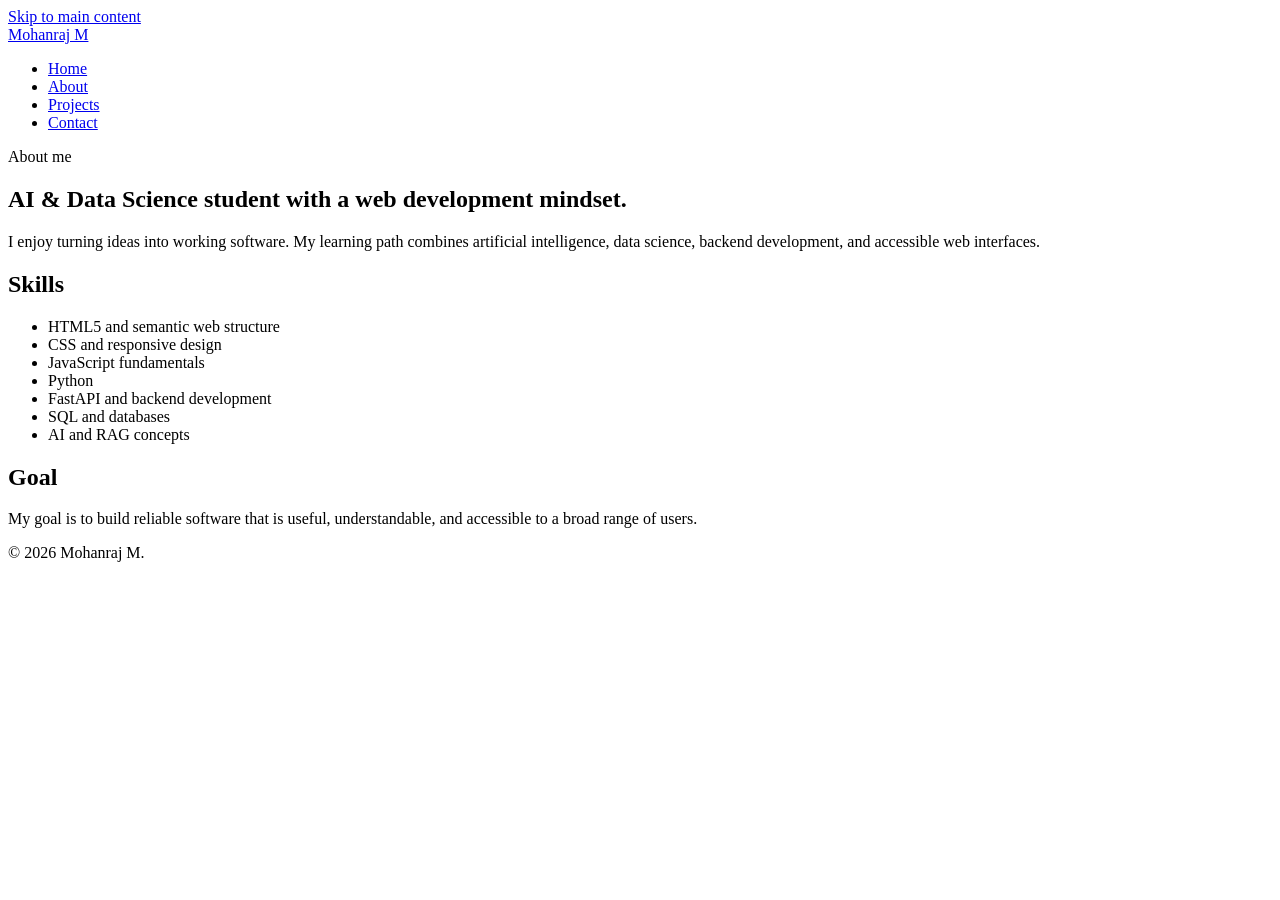
==== about.html @ 6755b97a "Add files via upload" ====
<!doctype html>
<html lang="en">
<head>
  <meta charset="utf-8">
  <meta name="viewport" content="width=device-width, initial-scale=1">
  <meta name="description" content="Learn about Mohanraj M, an AI & Data Science student interested in software and web development.">
  <meta name="author" content="Mohanraj M">
  <meta name="robots" content="index, follow">
  <title>About | Mohanraj M</title>
  <link rel="stylesheet" href="css/styles.css">
</head>
<body>
  <a class="skip-link" href="#main-content">Skip to main content</a>
  <header class="site-header">
    <nav class="container nav" aria-label="Primary navigation">
      <a class="brand" href="index.html">Mohanraj M</a>
      <ul class="nav-list">
        <li><a href="index.html">Home</a></li>
        <li><a href="about.html" aria-current="page">About</a></li>
        <li><a href="projects.html">Projects</a></li>
        <li><a href="contact.html">Contact</a></li>
      </ul>
    </nav>
  </header>

  <main id="main-content" class="container section">
    <article>
      <header>
        <p class="eyebrow">About me</p>
        <h1>AI &amp; Data Science student with a web development mindset.</h1>
      </header>
      <p>I enjoy turning ideas into working software. My learning path combines artificial intelligence, data science, backend development, and accessible web interfaces.</p>
      <h2>Skills</h2>
      <ul class="skill-list">
        <li>HTML5 and semantic web structure</li>
        <li>CSS and responsive design</li>
        <li>JavaScript fundamentals</li>
        <li>Python</li>
        <li>FastAPI and backend development</li>
        <li>SQL and databases</li>
        <li>AI and RAG concepts</li>
      </ul>
      <h2>Goal</h2>
      <p>My goal is to build reliable software that is useful, understandable, and accessible to a broad range of users.</p>
    </article>
  </main>

  <footer class="site-footer"><div class="container"><p>&copy; <span id="year">2026</span> Mohanraj M.</p></div></footer>
  <script src="js/main.js" defer></script>
</body>
</html>
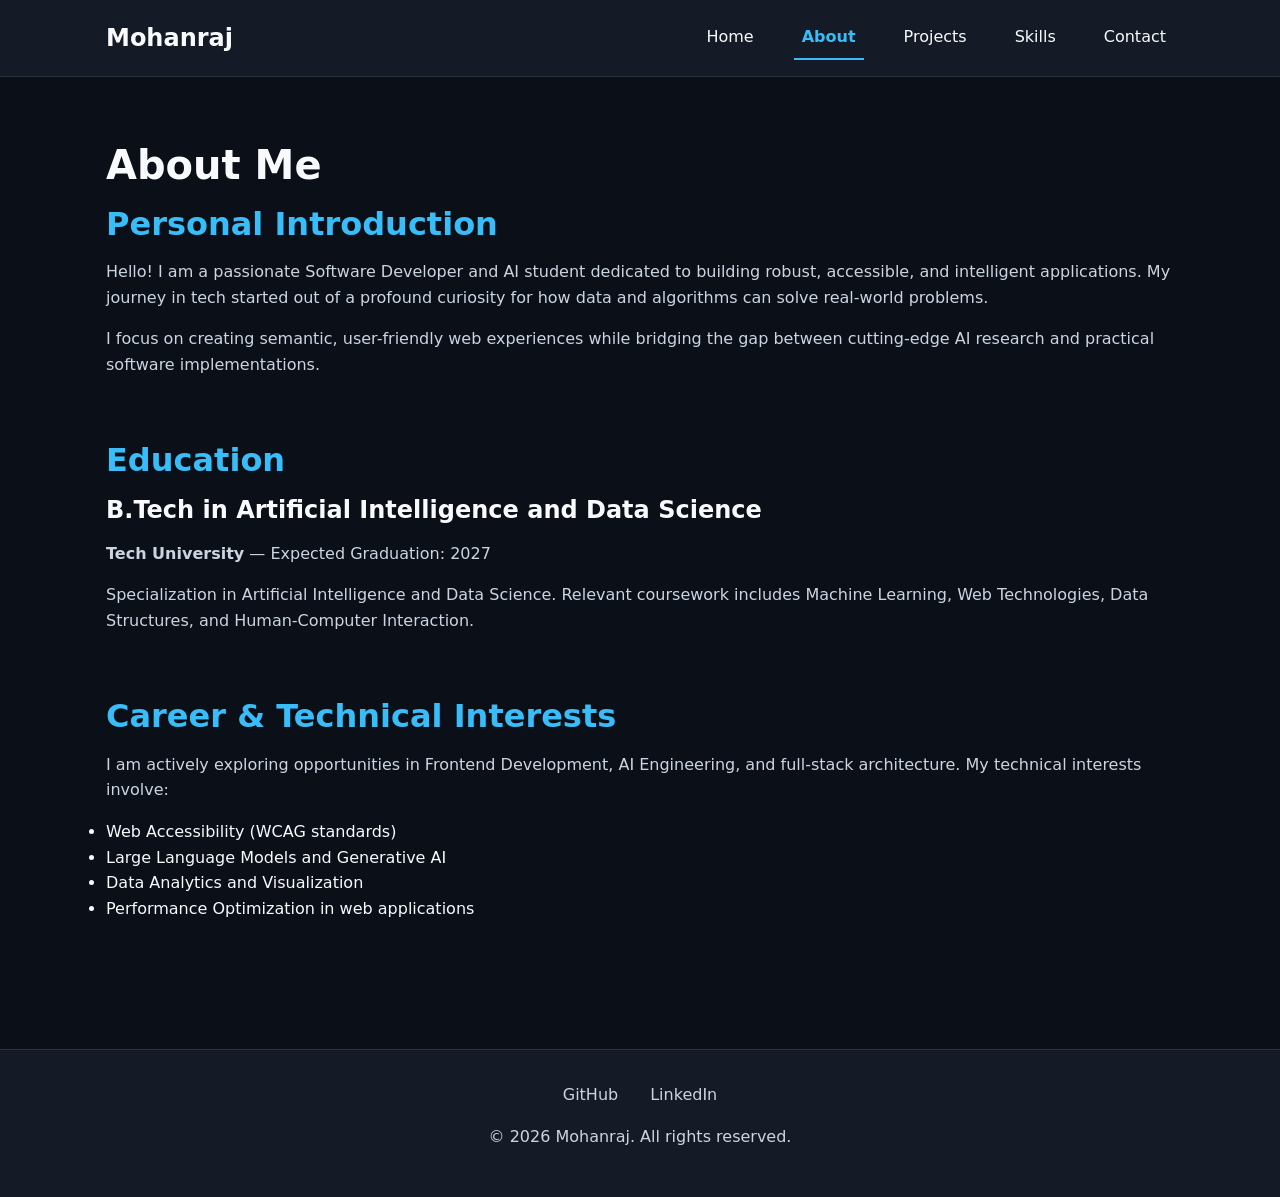
==== commit 24ae4720: "Initial portfolio website" ====
--- a/about.html
+++ b/about.html
@@ -1,51 +1,75 @@
-<!doctype html>
+<!DOCTYPE html>
 <html lang="en">
 <head>
-  <meta charset="utf-8">
-  <meta name="viewport" content="width=device-width, initial-scale=1">
-  <meta name="description" content="Learn about Mohanraj M, an AI & Data Science student interested in software and web development.">
-  <meta name="author" content="Mohanraj M">
-  <meta name="robots" content="index, follow">
-  <title>About | Mohanraj M</title>
-  <link rel="stylesheet" href="css/styles.css">
+    <meta charset="UTF-8">
+    <meta name="viewport" content="width=device-width, initial-scale=1.0">
+    <meta name="description" content="Learn more about Mohanraj, a software developer and AI enthusiast, including education and career interests.">
+    <meta name="robots" content="index, follow">
+    <title>About Me | Mohanraj</title>
+    <link rel="stylesheet" href="styles.css">
+    <script src="main.js" defer></script>
 </head>
 <body>
-  <a class="skip-link" href="#main-content">Skip to main content</a>
-  <header class="site-header">
-    <nav class="container nav" aria-label="Primary navigation">
-      <a class="brand" href="index.html">Mohanraj M</a>
-      <ul class="nav-list">
-        <li><a href="index.html">Home</a></li>
-        <li><a href="about.html" aria-current="page">About</a></li>
-        <li><a href="projects.html">Projects</a></li>
-        <li><a href="contact.html">Contact</a></li>
-      </ul>
-    </nav>
-  </header>
+    <a href="#main-content" class="skip-link">Skip to main content</a>
 
-  <main id="main-content" class="container section">
-    <article>
-      <header>
-        <p class="eyebrow">About me</p>
-        <h1>AI &amp; Data Science student with a web development mindset.</h1>
-      </header>
-      <p>I enjoy turning ideas into working software. My learning path combines artificial intelligence, data science, backend development, and accessible web interfaces.</p>
-      <h2>Skills</h2>
-      <ul class="skill-list">
-        <li>HTML5 and semantic web structure</li>
-        <li>CSS and responsive design</li>
-        <li>JavaScript fundamentals</li>
-        <li>Python</li>
-        <li>FastAPI and backend development</li>
-        <li>SQL and databases</li>
-        <li>AI and RAG concepts</li>
-      </ul>
-      <h2>Goal</h2>
-      <p>My goal is to build reliable software that is useful, understandable, and accessible to a broad range of users.</p>
-    </article>
-  </main>
+    <header class="site-header">
+        <div class="container nav-container">
+            <a href="index.html" class="logo" aria-label="Mohanraj Portfolio Home">Mohanraj</a>
+            <button class="mobile-menu-btn" aria-expanded="false" aria-controls="primary-navigation" aria-label="Toggle navigation menu">
+                <svg viewBox="0 0 24 24" aria-hidden="true">
+                    <path d="M3 18h18v-2H3v2zm0-5h18v-2H3v2zm0-7v2h18V6H3z"/>
+                </svg>
+            </button>
+            <nav id="primary-navigation" aria-label="Primary navigation">
+                <ul class="nav-menu">
+                    <li><a href="index.html">Home</a></li>
+                    <li><a href="about.html" aria-current="page">About</a></li>
+                    <li><a href="projects.html">Projects</a></li>
+                    <li><a href="skills.html">Skills</a></li>
+                    <li><a href="contact.html">Contact</a></li>
+                </ul>
+            </nav>
+        </div>
+    </header>
 
-  <footer class="site-footer"><div class="container"><p>&copy; <span id="year">2026</span> Mohanraj M.</p></div></footer>
-  <script src="js/main.js" defer></script>
+    <main id="main-content">
+        <div class="container">
+            <h1>About Me</h1>
+            
+            <section aria-labelledby="intro-heading">
+                <h2 id="intro-heading">Personal Introduction</h2>
+                <p>Hello! I am a passionate Software Developer and AI student dedicated to building robust, accessible, and intelligent applications. My journey in tech started out of a profound curiosity for how data and algorithms can solve real-world problems.</p>
+                <p>I focus on creating semantic, user-friendly web experiences while bridging the gap between cutting-edge AI research and practical software implementations.</p>
+            </section>
+
+            <section aria-labelledby="education-heading">
+                <h2 id="education-heading">Education</h2>
+                <h3>B.Tech in Artificial Intelligence and Data Science</h3>
+                <p><strong>Tech University</strong> — Expected Graduation: 2027</p>
+                <p>Specialization in Artificial Intelligence and Data Science. Relevant coursework includes Machine Learning, Web Technologies, Data Structures, and Human-Computer Interaction.</p>
+            </section>
+
+            <section aria-labelledby="career-heading">
+                <h2 id="career-heading">Career & Technical Interests</h2>
+                <p>I am actively exploring opportunities in Frontend Development, AI Engineering, and full-stack architecture. My technical interests involve:</p>
+                <ul>
+                    <li>Web Accessibility (WCAG standards)</li>
+                    <li>Large Language Models and Generative AI</li>
+                    <li>Data Analytics and Visualization</li>
+                    <li>Performance Optimization in web applications</li>
+                </ul>
+            </section>
+        </div>
+    </main>
+
+    <footer class="site-footer">
+        <div class="container">
+            <ul class="social-links" aria-label="Social media profiles">
+                <li><a href="#github-placeholder" title="Placeholder Link" target="_blank" rel="noopener noreferrer">GitHub</a></li>
+                <li><a href="#linkedin-placeholder" title="Placeholder Link" target="_blank" rel="noopener noreferrer">LinkedIn</a></li>
+            </ul>
+            <p>&copy; 2026 Mohanraj. All rights reserved.</p>
+        </div>
+    </footer>
 </body>
 </html>
--- a/styles.css
+++ b/styles.css
@@ -0,0 +1,438 @@
+/* 
+  Portfolio Style - High Contrast Dark Theme 
+  WCAG AAA Compliance Target
+*/
+
+:root {
+  /* Colors */
+  --bg-main: #0a0f18; /* Very dark blue/black */
+  --bg-surface: #141b26; /* Slightly lighter for cards */
+  --bg-surface-hover: #1e293b;
+  
+  --text-main: #f8fafc;
+  --text-muted: #cbd5e1;
+  --text-dark: #0f172a;
+  
+  /* Primary accent - Sky Blue, contrast ratio > 7:1 against dark bg */
+  --accent-primary: #38bdf8; 
+  --accent-hover: #7dd3fc;
+  
+  --error: #f87171;
+  --success: #4ade80;
+
+  /* Typography */
+  --font-family: 'Inter', system-ui, -apple-system, sans-serif;
+  --base-size: 16px;
+  
+  /* Spacing */
+  --space-sm: 0.5rem;
+  --space-md: 1rem;
+  --space-lg: 2rem;
+  --space-xl: 4rem;
+  
+  /* Layout */
+  --container-width: 1100px;
+  --radius-sm: 4px;
+  --radius-md: 8px;
+  --radius-lg: 16px;
+}
+
+/* Base Reset */
+*, *::before, *::after {
+  box-sizing: border-box;
+  margin: 0;
+  padding: 0;
+}
+
+html {
+  font-family: var(--font-family);
+  font-size: var(--base-size);
+  line-height: 1.6;
+  scroll-behavior: smooth;
+}
+
+body {
+  background-color: var(--bg-main);
+  color: var(--text-main);
+  display: flex;
+  flex-direction: column;
+  min-height: 100vh;
+}
+
+/* Accessibility & Focus States */
+:focus-visible {
+  outline: 3px solid var(--accent-primary);
+  outline-offset: 4px;
+  border-radius: 2px;
+}
+
+.skip-link {
+  position: absolute;
+  top: -100%;
+  left: 50%;
+  transform: translateX(-50%);
+  background-color: var(--accent-primary);
+  color: var(--text-dark);
+  padding: 0.75rem 1.5rem;
+  font-weight: bold;
+  text-decoration: none;
+  z-index: 1000;
+  border-radius: 0 0 var(--radius-md) var(--radius-md);
+  transition: top 0.2s ease-in-out;
+}
+
+.skip-link:focus {
+  top: 0;
+}
+
+@media (prefers-reduced-motion: reduce) {
+  *, *::before, *::after {
+    animation-duration: 0.01ms !important;
+    animation-iteration-count: 1 !important;
+    transition-duration: 0.01ms !important;
+    scroll-behavior: auto !important;
+  }
+}
+
+/* Typography */
+h1, h2, h3, h4 {
+  line-height: 1.2;
+  margin-bottom: var(--space-md);
+  font-weight: 700;
+}
+
+h1 { font-size: 2.5rem; }
+h2 { font-size: 2rem; color: var(--accent-primary); }
+h3 { font-size: 1.5rem; }
+
+p { margin-bottom: var(--space-md); color: var(--text-muted); }
+
+a {
+  color: var(--accent-primary);
+  text-decoration: underline;
+  text-underline-offset: 4px;
+}
+a:hover {
+  color: var(--accent-hover);
+  text-decoration: none;
+}
+
+/* Layout Utilities */
+.container {
+  width: 100%;
+  max-width: var(--container-width);
+  margin: 0 auto;
+  padding: 0 var(--space-md);
+}
+
+main {
+  flex: 1;
+  padding: var(--space-xl) 0;
+}
+
+/* Header & Navigation */
+.site-header {
+  background-color: var(--bg-surface);
+  border-bottom: 1px solid rgba(255, 255, 255, 0.1);
+  padding: var(--space-md) 0;
+  position: sticky;
+  top: 0;
+  z-index: 100;
+}
+
+.nav-container {
+  display: flex;
+  justify-content: space-between;
+  align-items: center;
+}
+
+.logo {
+  font-size: 1.5rem;
+  font-weight: 800;
+  color: var(--text-main);
+  text-decoration: none;
+}
+
+.nav-menu {
+  display: flex;
+  list-style: none;
+  gap: var(--space-lg);
+}
+
+.nav-menu a {
+  color: var(--text-main);
+  text-decoration: none;
+  font-weight: 500;
+  padding: 0.5rem; /* Better tap target */
+  display: block;
+}
+
+.nav-menu a:hover {
+  color: var(--accent-hover);
+}
+
+.nav-menu a[aria-current="page"] {
+  color: var(--accent-primary);
+  font-weight: 700;
+  border-bottom: 2px solid var(--accent-primary);
+}
+
+.mobile-menu-btn {
+  display: none;
+  background: none;
+  border: none;
+  color: var(--text-main);
+  cursor: pointer;
+  padding: 0.5rem;
+}
+
+.mobile-menu-btn svg {
+  width: 32px;
+  height: 32px;
+  fill: currentColor;
+}
+
+/* Buttons */
+.btn {
+  display: inline-block;
+  background-color: var(--accent-primary);
+  color: var(--text-dark);
+  padding: 0.75rem 1.5rem;
+  text-decoration: none;
+  font-weight: 600;
+  border-radius: var(--radius-md);
+  border: 2px solid var(--accent-primary);
+  cursor: pointer;
+  transition: all 0.2s ease;
+  min-height: 44px; /* Accessible tap target */
+}
+
+.btn:hover {
+  background-color: var(--accent-hover);
+  border-color: var(--accent-hover);
+}
+
+.btn-secondary {
+  background-color: transparent;
+  color: var(--accent-primary);
+}
+
+.btn-secondary:hover {
+  background-color: var(--accent-primary);
+  color: var(--text-dark);
+}
+
+/* Sections */
+section { margin-bottom: var(--space-xl); }
+
+/* Hero Section */
+.hero {
+  display: flex;
+  align-items: center;
+  gap: var(--space-xl);
+  min-height: 60vh;
+}
+
+.hero-content {
+  flex: 1;
+}
+
+.hero-image {
+  flex: 1;
+  text-align: right;
+}
+
+.hero-image img {
+  max-width: 100%;
+  height: auto;
+  border-radius: var(--radius-lg);
+  box-shadow: 0 20px 25px -5px rgba(0, 0, 0, 0.5);
+  border: 2px solid var(--bg-surface-hover);
+}
+
+/* Cards (Projects, Skills) */
+.grid {
+  display: grid;
+  grid-template-columns: repeat(auto-fit, minmax(300px, 1fr));
+  gap: var(--space-lg);
+}
+
+.card {
+  background-color: var(--bg-surface);
+  border-radius: var(--radius-md);
+  padding: var(--space-lg);
+  border: 1px solid rgba(255, 255, 255, 0.05);
+  transition: transform 0.2s, box-shadow 0.2s;
+}
+
+.card:hover {
+  transform: translateY(-5px);
+  background-color: var(--bg-surface-hover);
+  box-shadow: 0 10px 15px -3px rgba(0, 0, 0, 0.5);
+}
+
+.project-img {
+  width: 100%;
+  height: 200px;
+  object-fit: cover;
+  border-radius: var(--radius-sm);
+  margin-bottom: var(--space-md);
+}
+
+.tags {
+  display: flex;
+  flex-wrap: wrap;
+  gap: var(--space-sm);
+  margin: var(--space-md) 0;
+  list-style: none;
+}
+
+.tag {
+  background-color: rgba(56, 189, 248, 0.1);
+  color: var(--accent-primary);
+  padding: 0.25rem 0.75rem;
+  border-radius: 99px;
+  font-size: 0.875rem;
+  font-weight: 500;
+}
+
+/* Forms */
+form {
+  background-color: var(--bg-surface);
+  padding: var(--space-lg);
+  border-radius: var(--radius-lg);
+  max-width: 600px;
+}
+
+fieldset {
+  border: none;
+  padding: 0;
+}
+
+legend {
+  font-size: 1.5rem;
+  font-weight: bold;
+  color: var(--text-main);
+  margin-bottom: var(--space-md);
+}
+
+.form-group {
+  margin-bottom: var(--space-md);
+}
+
+label {
+  display: block;
+  font-weight: 600;
+  margin-bottom: 0.5rem;
+  color: var(--text-main);
+}
+
+input, textarea {
+  width: 100%;
+  padding: 0.75rem;
+  background-color: var(--bg-main);
+  border: 1px solid var(--text-muted);
+  border-radius: var(--radius-sm);
+  color: var(--text-main);
+  font-family: inherit;
+  font-size: 1rem;
+}
+
+input:focus, textarea:focus {
+  outline: none;
+  border-color: var(--accent-primary);
+  box-shadow: 0 0 0 3px rgba(56, 189, 248, 0.3);
+}
+
+/* Footer */
+.site-footer {
+  background-color: var(--bg-surface);
+  padding: var(--space-lg) 0;
+  text-align: center;
+  border-top: 1px solid rgba(255, 255, 255, 0.1);
+  margin-top: auto;
+}
+
+.social-links {
+  display: flex;
+  justify-content: center;
+  gap: var(--space-md);
+  list-style: none;
+  margin-bottom: var(--space-md);
+}
+
+.social-links a {
+  color: var(--text-muted);
+  font-weight: 500;
+  text-decoration: none;
+  padding: 0.5rem;
+}
+
+.social-links a:hover {
+  color: var(--accent-primary);
+}
+
+.sr-only {
+  position: absolute;
+  width: 1px;
+  height: 1px;
+  padding: 0;
+  margin: -1px;
+  overflow: hidden;
+  clip: rect(0, 0, 0, 0);
+  white-space: nowrap;
+  border: 0;
+}
+
+/* Status messages */
+.alert {
+  padding: 1rem;
+  border-radius: var(--radius-md);
+  margin-bottom: var(--space-md);
+  font-weight: 600;
+  display: none;
+}
+.alert.success { display: block; background-color: rgba(74, 222, 128, 0.2); color: var(--success); border: 1px solid var(--success); }
+.alert.error { display: block; background-color: rgba(248, 113, 113, 0.2); color: var(--error); border: 1px solid var(--error); }
+
+/* Responsive Media Queries */
+@media (max-width: 768px) {
+  h1 { font-size: 2rem; }
+  h2 { font-size: 1.75rem; }
+  
+  .hero {
+    flex-direction: column-reverse;
+    text-align: center;
+    gap: var(--space-lg);
+  }
+  
+  .hero-image {
+    text-align: center;
+  }
+  
+  .hero-actions {
+    display: flex;
+    flex-direction: column;
+    gap: var(--space-sm);
+  }
+  
+  .mobile-menu-btn {
+    display: block;
+  }
+  
+  .nav-menu {
+    display: none;
+    flex-direction: column;
+    width: 100%;
+    position: absolute;
+    top: 100%;
+    left: 0;
+    background-color: var(--bg-surface);
+    padding: var(--space-md);
+    border-bottom: 1px solid rgba(255, 255, 255, 0.1);
+  }
+  
+  .nav-menu.active {
+    display: flex;
+  }
+}
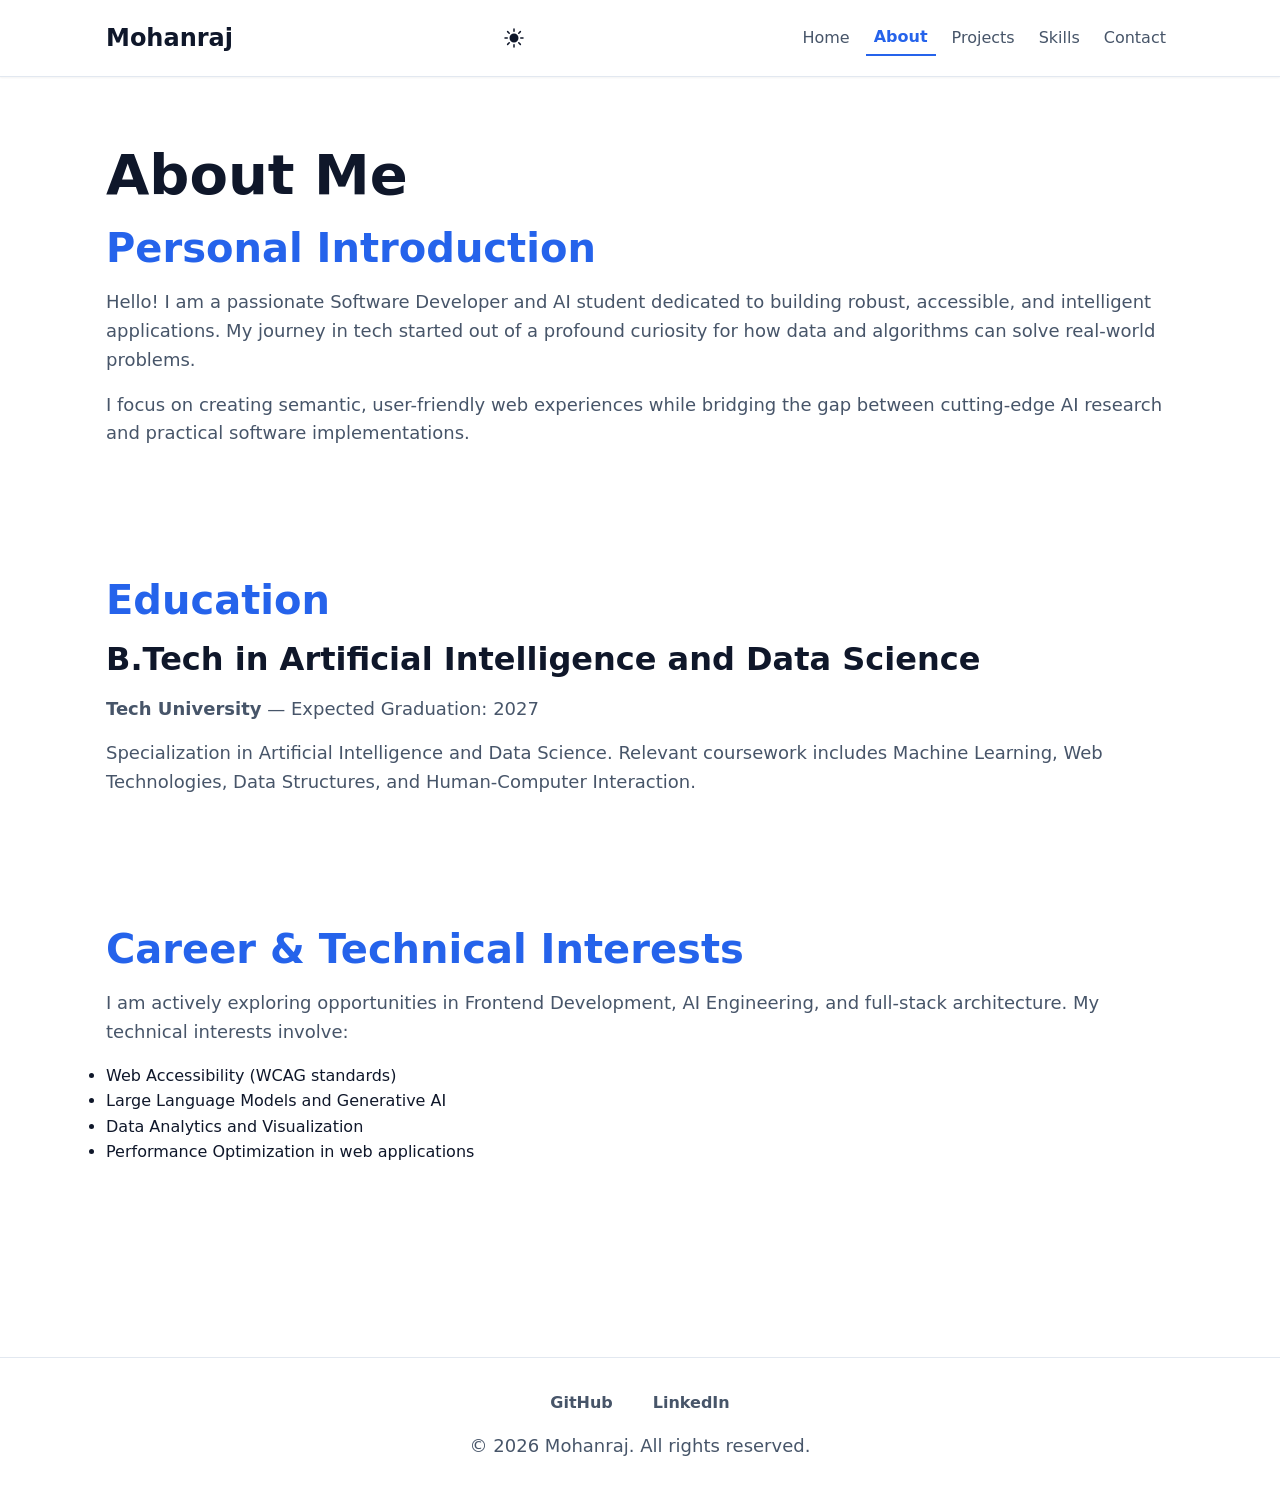
==== commit 693a4136: "Implement advanced CSS3 responsive architecture" ====
--- a/about.html
+++ b/about.html
@@ -15,11 +15,17 @@
     <header class="site-header">
         <div class="container nav-container">
             <a href="index.html" class="logo" aria-label="Mohanraj Portfolio Home">Mohanraj</a>
-            <button class="mobile-menu-btn" aria-expanded="false" aria-controls="primary-navigation" aria-label="Toggle navigation menu">
-                <svg viewBox="0 0 24 24" aria-hidden="true">
-                    <path d="M3 18h18v-2H3v2zm0-5h18v-2H3v2zm0-7v2h18V6H3z"/>
-                </svg>
-            </button>
+            <div class="nav-actions">
+                <button id="theme-toggle" class="theme-toggle-btn" aria-label="Toggle dark mode">
+                    <svg class="sun-icon" viewBox="0 0 24 24" aria-hidden="true"><path d="M12 2.25a.75.75 0 01.75.75v2.25a.75.75 0 01-1.5 0V3a.75.75 0 01.75-.75zM7.5 12a4.5 4.5 0 119 0 4.5 4.5 0 01-9 0zM18.894 6.166a.75.75 0 00-1.06-1.06l-1.591 1.59a.75.75 0 101.06 1.061l1.591-1.59zM21.75 12a.75.75 0 01-.75.75h-2.25a.75.75 0 010-1.5H21a.75.75 0 01.75.75zM17.834 18.894a.75.75 0 001.06-1.06l-1.59-1.591a.75.75 0 10-1.061 1.06l1.59 1.591zM12 18a.75.75 0 01.75.75V21a.75.75 0 01-1.5 0v-2.25A.75.75 0 0112 18zM7.758 17.303a.75.75 0 00-1.061-1.06l-1.591 1.59a.75.75 0 001.06 1.061l1.591-1.59zM6 12a.75.75 0 01-.75.75H3a.75.75 0 010-1.5h2.25A.75.75 0 016 12zM6.697 7.757a.75.75 0 001.06-1.06l-1.59-1.591a.75.75 0 00-1.061 1.06l1.59 1.591z" /></svg>
+                    <svg class="moon-icon" viewBox="0 0 24 24" aria-hidden="true"><path d="M21.752 15.002A9.718 9.718 0 0118 15.75c-5.385 0-9.75-4.365-9.75-9.75 0-1.33.266-2.597.748-3.752A9.753 9.753 0 003 11.25C3 16.635 7.365 21 12.75 21a9.753 9.753 0 009.002-5.998z" /></svg>
+                </button>
+                <button class="mobile-menu-btn" aria-expanded="false" aria-controls="primary-navigation" aria-label="Toggle navigation menu">
+                    <svg viewBox="0 0 24 24" aria-hidden="true">
+                        <path d="M3 18h18v-2H3v2zm0-5h18v-2H3v2zm0-7v2h18V6H3z"/>
+                    </svg>
+                </button>
+            </div>
             <nav id="primary-navigation" aria-label="Primary navigation">
                 <ul class="nav-menu">
                     <li><a href="index.html">Home</a></li>
--- a/styles.css
+++ b/styles.css
@@ -1,43 +1,94 @@
 /* 
-  Portfolio Style - High Contrast Dark Theme 
-  WCAG AAA Compliance Target
+  Portfolio Style - Advanced CSS3 & Responsive Architecture
+  Light/Dark Mode Theme System
 */
 
+/* 1. CSS Variables / Theme */
 :root {
-  /* Colors */
-  --bg-main: #0a0f18; /* Very dark blue/black */
-  --bg-surface: #141b26; /* Slightly lighter for cards */
-  --bg-surface-hover: #1e293b;
-  
-  --text-main: #f8fafc;
-  --text-muted: #cbd5e1;
-  --text-dark: #0f172a;
-  
-  /* Primary accent - Sky Blue, contrast ratio > 7:1 against dark bg */
-  --accent-primary: #38bdf8; 
-  --accent-hover: #7dd3fc;
-  
-  --error: #f87171;
-  --success: #4ade80;
+  /* Light Theme Colors (Default) */
+  --bg-primary: #ffffff;
+  --bg-secondary: #f8fafc;
+  --surface: #ffffff;
+  --surface-hover: #f1f5f9;
+
+  --text-primary: #0f172a;
+  --text-secondary: #475569;
+
+  --accent: #2563eb;
+  --accent-hover: #1d4ed8;
+  --accent-light: rgba(37, 99, 235, 0.1);
+
+  --border-color: #e2e8f0;
+
+  --error: #ef4444;
+  --success: #10b981;
 
   /* Typography */
   --font-family: 'Inter', system-ui, -apple-system, sans-serif;
-  --base-size: 16px;
+  --font-size-base: 16px;
   
+  /* Fluid Typography using clamp */
+  --text-xs: clamp(0.75rem, 0.7vw + 0.5rem, 0.875rem);
+  --text-sm: clamp(0.875rem, 0.8vw + 0.5rem, 1rem);
+  --text-base: clamp(1rem, 1vw + 0.5rem, 1.125rem);
+  --text-lg: clamp(1.125rem, 1.2vw + 0.5rem, 1.25rem);
+  --text-xl: clamp(1.25rem, 1.5vw + 0.5rem, 1.5rem);
+  --text-2xl: clamp(1.5rem, 2vw + 0.5rem, 2rem);
+  --text-3xl: clamp(2rem, 3vw + 0.5rem, 2.5rem);
+  --text-4xl: clamp(2.5rem, 5vw + 0.5rem, 3.5rem);
+
   /* Spacing */
+  --space-xs: 0.25rem;
   --space-sm: 0.5rem;
   --space-md: 1rem;
   --space-lg: 2rem;
   --space-xl: 4rem;
-  
-  /* Layout */
-  --container-width: 1100px;
+  --space-2xl: 8rem;
+
+  /* Shadows */
+  --shadow-sm: 0 1px 2px 0 rgb(0 0 0 / 0.05);
+  --shadow-md: 0 4px 6px -1px rgb(0 0 0 / 0.1), 0 2px 4px -2px rgb(0 0 0 / 0.1);
+  --shadow-lg: 0 10px 15px -3px rgb(0 0 0 / 0.1), 0 4px 6px -4px rgb(0 0 0 / 0.1);
+
+  /* Borders */
   --radius-sm: 4px;
   --radius-md: 8px;
   --radius-lg: 16px;
-}
-
-/* Base Reset */
+  --radius-full: 9999px;
+
+  /* Transitions */
+  --transition-fast: 150ms ease;
+  --transition-normal: 300ms ease;
+
+  /* Layout */
+  --max-width: 1100px;
+}
+
+[data-theme="dark"] {
+  /* Dark Theme Colors */
+  --bg-primary: #0a0f18;
+  --bg-secondary: #141b26;
+  --surface: #1e293b;
+  --surface-hover: #2dd4bf10;
+
+  --text-primary: #f8fafc;
+  --text-secondary: #cbd5e1;
+
+  --accent: #38bdf8;
+  --accent-hover: #7dd3fc;
+  --accent-light: rgba(56, 189, 248, 0.1);
+
+  --border-color: rgba(255, 255, 255, 0.1);
+
+  --error: #f87171;
+  --success: #4ade80;
+
+  --shadow-sm: 0 1px 2px 0 rgb(0 0 0 / 0.5);
+  --shadow-md: 0 4px 6px -1px rgb(0 0 0 / 0.6), 0 2px 4px -2px rgb(0 0 0 / 0.6);
+  --shadow-lg: 0 20px 25px -5px rgb(0 0 0 / 0.7), 0 8px 10px -6px rgb(0 0 0 / 0.7);
+}
+
+/* 2. Reset / Base Styles */
 *, *::before, *::after {
   box-sizing: border-box;
   margin: 0;
@@ -46,24 +97,25 @@
 
 html {
   font-family: var(--font-family);
-  font-size: var(--base-size);
+  font-size: var(--font-size-base);
   line-height: 1.6;
   scroll-behavior: smooth;
 }
 
 body {
-  background-color: var(--bg-main);
-  color: var(--text-main);
+  background-color: var(--bg-primary);
+  color: var(--text-primary);
   display: flex;
   flex-direction: column;
   min-height: 100vh;
-}
-
-/* Accessibility & Focus States */
+  transition: background-color var(--transition-normal), color var(--transition-normal);
+}
+
+/* 3. Accessibility */
 :focus-visible {
-  outline: 3px solid var(--accent-primary);
+  outline: 3px solid var(--accent);
   outline-offset: 4px;
-  border-radius: 2px;
+  border-radius: var(--radius-sm);
 }
 
 .skip-link {
@@ -71,305 +123,18 @@
   top: -100%;
   left: 50%;
   transform: translateX(-50%);
-  background-color: var(--accent-primary);
-  color: var(--text-dark);
-  padding: 0.75rem 1.5rem;
-  font-weight: bold;
+  background-color: var(--accent);
+  color: var(--bg-primary);
+  padding: var(--space-sm) var(--space-md);
+  font-weight: 700;
   text-decoration: none;
   z-index: 1000;
   border-radius: 0 0 var(--radius-md) var(--radius-md);
-  transition: top 0.2s ease-in-out;
+  transition: top var(--transition-fast);
 }
 
 .skip-link:focus {
   top: 0;
-}
-
-@media (prefers-reduced-motion: reduce) {
-  *, *::before, *::after {
-    animation-duration: 0.01ms !important;
-    animation-iteration-count: 1 !important;
-    transition-duration: 0.01ms !important;
-    scroll-behavior: auto !important;
-  }
-}
-
-/* Typography */
-h1, h2, h3, h4 {
-  line-height: 1.2;
-  margin-bottom: var(--space-md);
-  font-weight: 700;
-}
-
-h1 { font-size: 2.5rem; }
-h2 { font-size: 2rem; color: var(--accent-primary); }
-h3 { font-size: 1.5rem; }
-
-p { margin-bottom: var(--space-md); color: var(--text-muted); }
-
-a {
-  color: var(--accent-primary);
-  text-decoration: underline;
-  text-underline-offset: 4px;
-}
-a:hover {
-  color: var(--accent-hover);
-  text-decoration: none;
-}
-
-/* Layout Utilities */
-.container {
-  width: 100%;
-  max-width: var(--container-width);
-  margin: 0 auto;
-  padding: 0 var(--space-md);
-}
-
-main {
-  flex: 1;
-  padding: var(--space-xl) 0;
-}
-
-/* Header & Navigation */
-.site-header {
-  background-color: var(--bg-surface);
-  border-bottom: 1px solid rgba(255, 255, 255, 0.1);
-  padding: var(--space-md) 0;
-  position: sticky;
-  top: 0;
-  z-index: 100;
-}
-
-.nav-container {
-  display: flex;
-  justify-content: space-between;
-  align-items: center;
-}
-
-.logo {
-  font-size: 1.5rem;
-  font-weight: 800;
-  color: var(--text-main);
-  text-decoration: none;
-}
-
-.nav-menu {
-  display: flex;
-  list-style: none;
-  gap: var(--space-lg);
-}
-
-.nav-menu a {
-  color: var(--text-main);
-  text-decoration: none;
-  font-weight: 500;
-  padding: 0.5rem; /* Better tap target */
-  display: block;
-}
-
-.nav-menu a:hover {
-  color: var(--accent-hover);
-}
-
-.nav-menu a[aria-current="page"] {
-  color: var(--accent-primary);
-  font-weight: 700;
-  border-bottom: 2px solid var(--accent-primary);
-}
-
-.mobile-menu-btn {
-  display: none;
-  background: none;
-  border: none;
-  color: var(--text-main);
-  cursor: pointer;
-  padding: 0.5rem;
-}
-
-.mobile-menu-btn svg {
-  width: 32px;
-  height: 32px;
-  fill: currentColor;
-}
-
-/* Buttons */
-.btn {
-  display: inline-block;
-  background-color: var(--accent-primary);
-  color: var(--text-dark);
-  padding: 0.75rem 1.5rem;
-  text-decoration: none;
-  font-weight: 600;
-  border-radius: var(--radius-md);
-  border: 2px solid var(--accent-primary);
-  cursor: pointer;
-  transition: all 0.2s ease;
-  min-height: 44px; /* Accessible tap target */
-}
-
-.btn:hover {
-  background-color: var(--accent-hover);
-  border-color: var(--accent-hover);
-}
-
-.btn-secondary {
-  background-color: transparent;
-  color: var(--accent-primary);
-}
-
-.btn-secondary:hover {
-  background-color: var(--accent-primary);
-  color: var(--text-dark);
-}
-
-/* Sections */
-section { margin-bottom: var(--space-xl); }
-
-/* Hero Section */
-.hero {
-  display: flex;
-  align-items: center;
-  gap: var(--space-xl);
-  min-height: 60vh;
-}
-
-.hero-content {
-  flex: 1;
-}
-
-.hero-image {
-  flex: 1;
-  text-align: right;
-}
-
-.hero-image img {
-  max-width: 100%;
-  height: auto;
-  border-radius: var(--radius-lg);
-  box-shadow: 0 20px 25px -5px rgba(0, 0, 0, 0.5);
-  border: 2px solid var(--bg-surface-hover);
-}
-
-/* Cards (Projects, Skills) */
-.grid {
-  display: grid;
-  grid-template-columns: repeat(auto-fit, minmax(300px, 1fr));
-  gap: var(--space-lg);
-}
-
-.card {
-  background-color: var(--bg-surface);
-  border-radius: var(--radius-md);
-  padding: var(--space-lg);
-  border: 1px solid rgba(255, 255, 255, 0.05);
-  transition: transform 0.2s, box-shadow 0.2s;
-}
-
-.card:hover {
-  transform: translateY(-5px);
-  background-color: var(--bg-surface-hover);
-  box-shadow: 0 10px 15px -3px rgba(0, 0, 0, 0.5);
-}
-
-.project-img {
-  width: 100%;
-  height: 200px;
-  object-fit: cover;
-  border-radius: var(--radius-sm);
-  margin-bottom: var(--space-md);
-}
-
-.tags {
-  display: flex;
-  flex-wrap: wrap;
-  gap: var(--space-sm);
-  margin: var(--space-md) 0;
-  list-style: none;
-}
-
-.tag {
-  background-color: rgba(56, 189, 248, 0.1);
-  color: var(--accent-primary);
-  padding: 0.25rem 0.75rem;
-  border-radius: 99px;
-  font-size: 0.875rem;
-  font-weight: 500;
-}
-
-/* Forms */
-form {
-  background-color: var(--bg-surface);
-  padding: var(--space-lg);
-  border-radius: var(--radius-lg);
-  max-width: 600px;
-}
-
-fieldset {
-  border: none;
-  padding: 0;
-}
-
-legend {
-  font-size: 1.5rem;
-  font-weight: bold;
-  color: var(--text-main);
-  margin-bottom: var(--space-md);
-}
-
-.form-group {
-  margin-bottom: var(--space-md);
-}
-
-label {
-  display: block;
-  font-weight: 600;
-  margin-bottom: 0.5rem;
-  color: var(--text-main);
-}
-
-input, textarea {
-  width: 100%;
-  padding: 0.75rem;
-  background-color: var(--bg-main);
-  border: 1px solid var(--text-muted);
-  border-radius: var(--radius-sm);
-  color: var(--text-main);
-  font-family: inherit;
-  font-size: 1rem;
-}
-
-input:focus, textarea:focus {
-  outline: none;
-  border-color: var(--accent-primary);
-  box-shadow: 0 0 0 3px rgba(56, 189, 248, 0.3);
-}
-
-/* Footer */
-.site-footer {
-  background-color: var(--bg-surface);
-  padding: var(--space-lg) 0;
-  text-align: center;
-  border-top: 1px solid rgba(255, 255, 255, 0.1);
-  margin-top: auto;
-}
-
-.social-links {
-  display: flex;
-  justify-content: center;
-  gap: var(--space-md);
-  list-style: none;
-  margin-bottom: var(--space-md);
-}
-
-.social-links a {
-  color: var(--text-muted);
-  font-weight: 500;
-  text-decoration: none;
-  padding: 0.5rem;
-}
-
-.social-links a:hover {
-  color: var(--accent-primary);
 }
 
 .sr-only {
@@ -384,55 +149,475 @@
   border: 0;
 }
 
+/* 4. Typography */
+h1, h2, h3, h4 {
+  line-height: 1.2;
+  margin-bottom: var(--space-md);
+  font-weight: 800;
+  color: var(--text-primary);
+}
+
+h1 { font-size: var(--text-4xl); }
+h2 { font-size: var(--text-3xl); color: var(--accent); }
+h3 { font-size: var(--text-2xl); }
+h4 { font-size: var(--text-xl); }
+
+p { 
+  margin-bottom: var(--space-md); 
+  color: var(--text-secondary); 
+  font-size: var(--text-base);
+}
+
+a {
+  color: var(--accent);
+  text-decoration: underline;
+  text-underline-offset: 4px;
+  transition: color var(--transition-fast);
+}
+
+a:hover {
+  color: var(--accent-hover);
+  text-decoration: none;
+}
+
+/* 5. Layout */
+.container {
+  width: 100%;
+  max-width: var(--max-width);
+  margin: 0 auto;
+  padding: 0 var(--space-md);
+}
+
+main {
+  flex: 1;
+  padding: var(--space-xl) 0;
+}
+
+section { margin-bottom: var(--space-2xl); }
+
+/* 6. Header & Navigation */
+.site-header {
+  background-color: var(--surface);
+  border-bottom: 1px solid var(--border-color);
+  padding: var(--space-sm) 0;
+  position: sticky;
+  top: 0;
+  z-index: 100;
+  box-shadow: var(--shadow-sm);
+  transition: background-color var(--transition-normal), border-color var(--transition-normal);
+}
+
+.nav-container {
+  display: flex;
+  justify-content: space-between;
+  align-items: center;
+  flex-wrap: wrap;
+  min-height: 60px;
+}
+
+.logo {
+  font-size: var(--text-xl);
+  font-weight: 800;
+  color: var(--text-primary);
+  text-decoration: none;
+}
+
+.nav-actions {
+  display: flex;
+  align-items: center;
+  gap: var(--space-md);
+}
+
+.theme-toggle-btn {
+  background: none;
+  border: none;
+  color: var(--text-primary);
+  cursor: pointer;
+  padding: var(--space-xs);
+  display: flex;
+  align-items: center;
+  justify-content: center;
+  border-radius: var(--radius-full);
+  transition: background-color var(--transition-fast);
+}
+
+.theme-toggle-btn:hover {
+  background-color: var(--surface-hover);
+}
+
+.theme-toggle-btn svg {
+  width: 24px;
+  height: 24px;
+  fill: currentColor;
+}
+
+[data-theme="dark"] .sun-icon { display: none; }
+[data-theme="light"] .moon-icon { display: none; }
+:root:not([data-theme="dark"]):not([data-theme="light"]) .moon-icon { display: none; } /* Default light */
+
+.mobile-menu-btn {
+  display: block; /* Mobile first */
+  background: none;
+  border: none;
+  color: var(--text-primary);
+  cursor: pointer;
+  padding: var(--space-sm);
+}
+
+.mobile-menu-btn svg {
+  width: 28px;
+  height: 28px;
+  fill: currentColor;
+}
+
+.nav-menu {
+  display: none; /* Mobile first hidden */
+  flex-direction: column;
+  width: 100%;
+  list-style: none;
+  gap: var(--space-sm);
+  padding: var(--space-md) 0;
+}
+
+.nav-menu.active {
+  display: flex;
+}
+
+.nav-menu a {
+  color: var(--text-secondary);
+  text-decoration: none;
+  font-weight: 500;
+  padding: var(--space-sm) var(--space-md);
+  display: block;
+  border-radius: var(--radius-md);
+  transition: background-color var(--transition-fast), color var(--transition-fast);
+}
+
+.nav-menu a:hover {
+  color: var(--accent);
+  background-color: var(--surface-hover);
+}
+
+.nav-menu a[aria-current="page"] {
+  color: var(--accent);
+  font-weight: 700;
+  background-color: var(--accent-light);
+}
+
+/* 7. Hero Section */
+.hero {
+  display: grid;
+  grid-template-columns: 1fr;
+  gap: var(--space-lg);
+  align-items: center;
+  text-align: center;
+  min-height: 60vh;
+}
+
+.hero-content {
+  display: flex;
+  flex-direction: column;
+  gap: var(--space-md);
+}
+
+.hero-actions {
+  display: flex;
+  flex-direction: column;
+  gap: var(--space-md);
+  margin-top: var(--space-md);
+}
+
+.hero-image {
+  margin: 0 auto;
+}
+
+.hero-image img {
+  width: 100%;
+  max-width: 400px;
+  height: auto;
+  border-radius: var(--radius-lg);
+  box-shadow: var(--shadow-lg);
+  border: 1px solid var(--border-color);
+  transition: transform var(--transition-normal);
+}
+
+.hero-image img:hover {
+  transform: scale(1.02);
+}
+
+/* 8. About Section */
+/* Uses base typography and spacing */
+
+/* 9. Projects & 10. Skills (Grid Layouts) */
+.grid {
+  display: grid;
+  grid-template-columns: 1fr;
+  gap: var(--space-lg);
+}
+
+/* 13. Components */
+.card {
+  background-color: var(--surface);
+  border-radius: var(--radius-lg);
+  padding: var(--space-lg);
+  border: 1px solid var(--border-color);
+  box-shadow: var(--shadow-sm);
+  transition: transform var(--transition-normal), box-shadow var(--transition-normal), background-color var(--transition-normal);
+  display: flex;
+  flex-direction: column;
+  height: 100%;
+}
+
+.card:hover {
+  transform: translateY(-5px);
+  box-shadow: var(--shadow-md);
+  background-color: var(--surface-hover);
+}
+
+.card h2 {
+  font-size: var(--text-2xl);
+  margin-bottom: var(--space-sm);
+}
+
+.card ul {
+  padding-left: var(--space-lg);
+  color: var(--text-secondary);
+  margin-bottom: var(--space-md);
+}
+
+.project-img {
+  width: 100%;
+  height: 220px;
+  object-fit: cover;
+  border-radius: var(--radius-md);
+  margin-bottom: var(--space-md);
+  border: 1px solid var(--border-color);
+}
+
+.tags {
+  display: flex;
+  flex-wrap: wrap;
+  gap: var(--space-sm);
+  margin: auto 0 var(--space-md) 0; /* Pushes tags to bottom if flex column */
+  list-style: none;
+  padding: 0;
+}
+
+.tag {
+  background-color: var(--accent-light);
+  color: var(--accent);
+  padding: 0.25rem 0.75rem;
+  border-radius: var(--radius-full);
+  font-size: var(--text-xs);
+  font-weight: 600;
+  letter-spacing: 0.05em;
+  text-transform: uppercase;
+}
+
+.btn {
+  display: inline-flex;
+  justify-content: center;
+  align-items: center;
+  background-color: var(--accent);
+  color: #ffffff; /* Always white on accent */
+  padding: 0.75rem 1.5rem;
+  text-decoration: none;
+  font-weight: 600;
+  border-radius: var(--radius-md);
+  border: 2px solid var(--accent);
+  cursor: pointer;
+  transition: all var(--transition-fast);
+  min-height: 44px; /* Accessible tap target */
+  font-size: var(--text-base);
+}
+
+[data-theme="dark"] .btn {
+  color: var(--bg-primary); /* Dark text on light accent for dark mode */
+}
+
+.btn:hover {
+  background-color: var(--accent-hover);
+  border-color: var(--accent-hover);
+  color: #ffffff;
+}
+
+[data-theme="dark"] .btn:hover {
+  color: var(--bg-primary);
+}
+
+.btn-secondary {
+  background-color: transparent;
+  color: var(--accent);
+}
+
+[data-theme="dark"] .btn-secondary {
+  color: var(--accent);
+}
+
+.btn-secondary:hover {
+  background-color: var(--accent);
+  color: #ffffff;
+}
+
+[data-theme="dark"] .btn-secondary:hover {
+  color: var(--bg-primary);
+}
+
+/* 11. Contact Form */
+form {
+  background-color: var(--surface);
+  padding: var(--space-lg);
+  border-radius: var(--radius-lg);
+  border: 1px solid var(--border-color);
+  box-shadow: var(--shadow-sm);
+}
+
+fieldset {
+  border: none;
+  padding: 0;
+  display: flex;
+  flex-direction: column;
+  gap: var(--space-md);
+}
+
+legend {
+  font-size: var(--text-2xl);
+  font-weight: 700;
+  color: var(--text-primary);
+  margin-bottom: var(--space-md);
+}
+
+.form-group {
+  display: flex;
+  flex-direction: column;
+  gap: var(--space-xs);
+}
+
+label {
+  font-weight: 600;
+  color: var(--text-primary);
+  font-size: var(--text-sm);
+}
+
+input, textarea {
+  width: 100%;
+  padding: 0.75rem 1rem;
+  background-color: var(--bg-primary);
+  border: 1px solid var(--border-color);
+  border-radius: var(--radius-md);
+  color: var(--text-primary);
+  font-family: inherit;
+  font-size: var(--text-base);
+  transition: border-color var(--transition-fast), box-shadow var(--transition-fast);
+}
+
+input:focus, textarea:focus {
+  outline: none;
+  border-color: var(--accent);
+  box-shadow: 0 0 0 3px var(--accent-light);
+}
+
 /* Status messages */
 .alert {
-  padding: 1rem;
+  padding: var(--space-md);
   border-radius: var(--radius-md);
   margin-bottom: var(--space-md);
   font-weight: 600;
   display: none;
 }
-.alert.success { display: block; background-color: rgba(74, 222, 128, 0.2); color: var(--success); border: 1px solid var(--success); }
-.alert.error { display: block; background-color: rgba(248, 113, 113, 0.2); color: var(--error); border: 1px solid var(--error); }
-
-/* Responsive Media Queries */
-@media (max-width: 768px) {
-  h1 { font-size: 2rem; }
-  h2 { font-size: 1.75rem; }
-  
+.alert.success { display: block; background-color: rgba(16, 185, 129, 0.1); color: var(--success); border: 1px solid var(--success); }
+.alert.error { display: block; background-color: rgba(239, 68, 68, 0.1); color: var(--error); border: 1px solid var(--error); }
+
+/* 12. Footer */
+.site-footer {
+  background-color: var(--surface);
+  padding: var(--space-lg) 0;
+  text-align: center;
+  border-top: 1px solid var(--border-color);
+  margin-top: auto;
+  transition: background-color var(--transition-normal);
+}
+
+.social-links {
+  display: flex;
+  justify-content: center;
+  gap: var(--space-lg);
+  list-style: none;
+  margin-bottom: var(--space-md);
+}
+
+.social-links a {
+  color: var(--text-secondary);
+  font-weight: 600;
+  text-decoration: none;
+  padding: var(--space-xs);
+}
+
+.social-links a:hover {
+  color: var(--accent);
+}
+
+/* 14. Responsive Media Queries */
+
+/* Tablet and up */
+@media (min-width: 768px) {
   .hero {
-    flex-direction: column-reverse;
-    text-align: center;
-    gap: var(--space-lg);
-  }
-  
-  .hero-image {
-    text-align: center;
+    grid-template-columns: 1fr 1fr;
+    text-align: left;
   }
   
   .hero-actions {
-    display: flex;
-    flex-direction: column;
-    gap: var(--space-sm);
-  }
-  
+    flex-direction: row;
+  }
+
+  .grid {
+    grid-template-columns: repeat(auto-fit, minmax(320px, 1fr));
+  }
+}
+
+/* Desktop and up */
+@media (min-width: 1024px) {
   .mobile-menu-btn {
-    display: block;
+    display: none;
   }
   
   .nav-menu {
-    display: none;
-    flex-direction: column;
-    width: 100%;
-    position: absolute;
-    top: 100%;
-    left: 0;
-    background-color: var(--bg-surface);
-    padding: var(--space-md);
-    border-bottom: 1px solid rgba(255, 255, 255, 0.1);
+    display: flex;
+    flex-direction: row;
+    width: auto;
+    padding: 0;
+    align-items: center;
   }
   
-  .nav-menu.active {
-    display: flex;
-  }
-}
+  .nav-menu a {
+    padding: var(--space-xs) var(--space-sm);
+  }
+  
+  .nav-menu a[aria-current="page"] {
+    border-bottom: 2px solid var(--accent);
+    background-color: transparent;
+    border-radius: 0;
+  }
+
+  /* Optimize layout for wider screens */
+  .grid {
+    grid-template-columns: repeat(auto-fit, minmax(350px, 1fr));
+  }
+}
+
+/* Large Desktop */
+@media (min-width: 1280px) {
+  .hero {
+    gap: var(--space-2xl);
+  }
+}
+
+/* 15. Reduced Motion Support */
+@media (prefers-reduced-motion: reduce) {
+  *, *::before, *::after {
+    animation-duration: 0.01ms !important;
+    animation-iteration-count: 1 !important;
+    transition-duration: 0.01ms !important;
+    scroll-behavior: auto !important;
+  }
+}
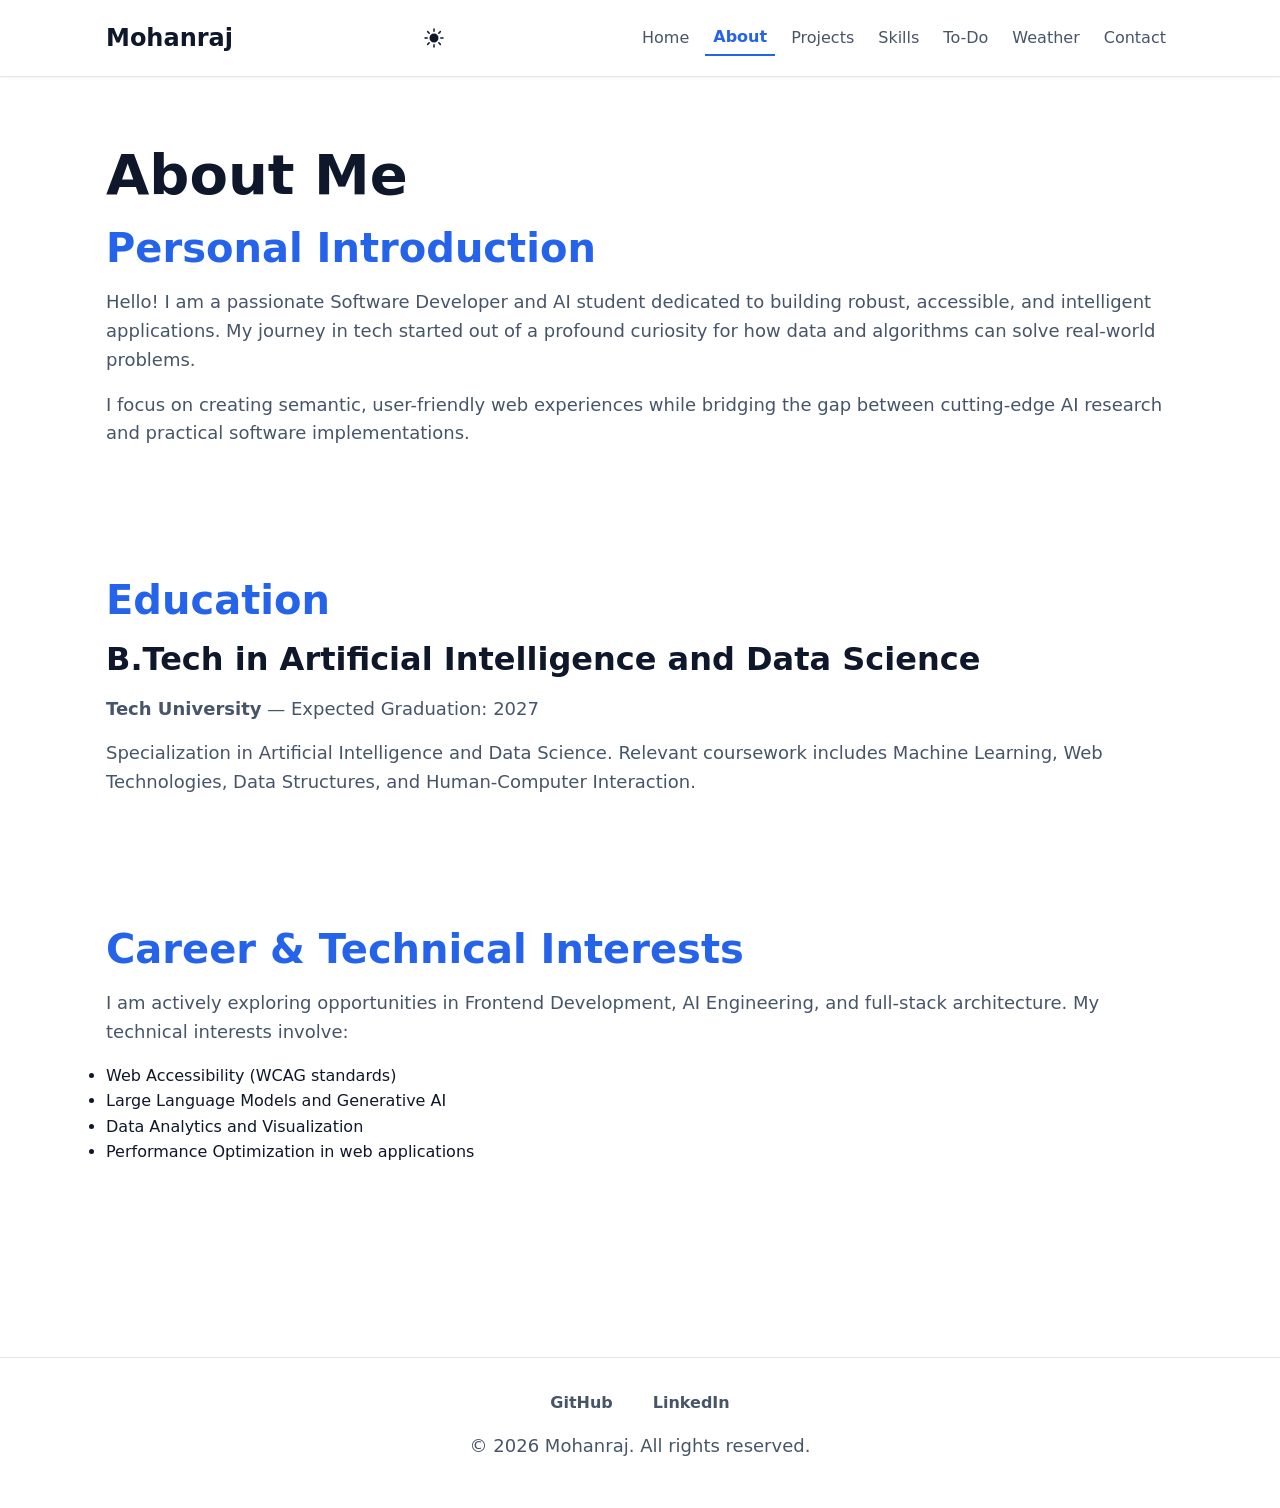
==== commit 81a4a8ec: "Implement asynchronous weather dashboard using REST API" ====
--- a/about.html
+++ b/about.html
@@ -32,6 +32,8 @@
                     <li><a href="about.html" aria-current="page">About</a></li>
                     <li><a href="projects.html">Projects</a></li>
                     <li><a href="skills.html">Skills</a></li>
+                    <li><a href="todo.html">To-Do</a></li>
+                    <li><a href="weather.html">Weather</a></li>
                     <li><a href="contact.html">Contact</a></li>
                 </ul>
             </nav>
--- a/styles.css
+++ b/styles.css
@@ -621,3 +621,296 @@
     scroll-behavior: auto !important;
   }
 }
+
+/* 16. To-Do Application Styles */
+.todo-app {
+  max-width: 800px;
+  margin: 0 auto;
+}
+
+.todo-input-group {
+  display: flex;
+  gap: var(--space-sm);
+  margin-bottom: var(--space-lg);
+}
+
+.todo-input-group input {
+  flex: 1;
+}
+
+.todo-controls {
+  display: flex;
+  flex-direction: column;
+  gap: var(--space-md);
+  margin-bottom: var(--space-md);
+  padding-bottom: var(--space-md);
+  border-bottom: 1px solid var(--border-color);
+}
+
+@media (min-width: 600px) {
+  .todo-controls {
+    flex-direction: row;
+    justify-content: space-between;
+    align-items: center;
+  }
+}
+
+.todo-filters {
+  display: flex;
+  gap: var(--space-xs);
+  flex-wrap: wrap;
+}
+
+.filter-btn {
+  background: transparent;
+  border: 1px solid transparent;
+  color: var(--text-secondary);
+  padding: var(--space-xs) var(--space-sm);
+  border-radius: var(--radius-md);
+  cursor: pointer;
+  font-weight: 600;
+  transition: all var(--transition-fast);
+}
+
+.filter-btn:hover {
+  background: var(--surface-hover);
+  color: var(--text-primary);
+}
+
+.filter-btn.active {
+  border-color: var(--accent);
+  color: var(--accent);
+  background: var(--accent-light);
+}
+
+.todo-status {
+  display: flex;
+  align-items: center;
+  justify-content: space-between;
+  gap: var(--space-md);
+  font-size: var(--text-sm);
+  color: var(--text-secondary);
+  width: 100%;
+}
+
+@media (min-width: 600px) {
+  .todo-status {
+    width: auto;
+  }
+}
+
+.clear-btn:disabled {
+  opacity: 0.5;
+  cursor: not-allowed;
+}
+
+.todo-list {
+  list-style: none;
+  padding: 0;
+  margin: 0;
+  display: flex;
+  flex-direction: column;
+  gap: var(--space-sm);
+}
+
+.todo-item {
+  display: flex;
+  align-items: center;
+  justify-content: space-between;
+  padding: var(--space-md);
+  background: var(--bg-primary);
+  border: 1px solid var(--border-color);
+  border-radius: var(--radius-md);
+  transition: background-color var(--transition-fast), box-shadow var(--transition-fast);
+  gap: var(--space-md);
+}
+
+.todo-item:hover {
+  box-shadow: var(--shadow-sm);
+  background: var(--surface-hover);
+}
+
+.todo-item.completed .todo-text {
+  text-decoration: line-through;
+  color: var(--text-secondary);
+  opacity: 0.8;
+}
+
+.todo-checkbox {
+  width: 20px;
+  height: 20px;
+  cursor: pointer;
+  accent-color: var(--accent);
+}
+
+.todo-content {
+  flex: 1;
+  display: flex;
+  align-items: center;
+  gap: var(--space-md);
+  overflow: hidden;
+}
+
+.todo-text {
+  word-break: break-word;
+  transition: color var(--transition-fast);
+}
+
+.todo-actions {
+  display: flex;
+  gap: var(--space-xs);
+  opacity: 0.8;
+}
+
+.todo-item:hover .todo-actions, .todo-item:focus-within .todo-actions {
+  opacity: 1;
+}
+
+.icon-btn {
+  background: transparent;
+  border: 1px solid var(--border-color);
+  color: var(--text-secondary);
+  cursor: pointer;
+  padding: var(--space-xs) var(--space-sm);
+  border-radius: var(--radius-sm);
+  transition: all var(--transition-fast);
+  display: flex;
+  align-items: center;
+  justify-content: center;
+  font-size: var(--text-sm);
+}
+
+.icon-btn:hover {
+  background: var(--bg-secondary);
+  color: var(--accent);
+  border-color: var(--accent);
+}
+
+.icon-btn.delete-btn:hover {
+  color: var(--error);
+  border-color: var(--error);
+  background: rgba(239, 68, 68, 0.1);
+}
+
+.edit-input {
+  flex: 1;
+  padding: var(--space-xs) var(--space-sm);
+  font-size: inherit;
+  border: 1px solid var(--accent);
+  border-radius: var(--radius-sm);
+  background: var(--bg-primary);
+  color: var(--text-primary);
+}
+
+.empty-state {
+  text-align: center;
+  padding: var(--space-lg);
+  display: none;
+  background: transparent;
+  border: none;
+  color: var(--text-secondary);
+}
+.empty-state.visible {
+  display: block;
+}
+
+/* 17. Weather Dashboard Styles */
+.weather-app {
+  max-width: 800px;
+  margin: 0 auto;
+}
+
+.weather-input-group {
+  display: flex;
+  gap: var(--space-sm);
+  flex-direction: column;
+}
+
+@media (min-width: 600px) {
+  .weather-input-group {
+    flex-direction: row;
+  }
+}
+
+.weather-input-group input {
+  flex: 1;
+}
+
+.weather-status {
+  margin: var(--space-md) 0;
+}
+
+.loading-state {
+  text-align: center;
+  padding: var(--space-lg);
+  color: var(--text-secondary);
+  font-weight: 500;
+}
+
+.weather-result {
+  margin-top: var(--space-lg);
+  padding-top: var(--space-lg);
+  border-top: 1px solid var(--border-color);
+  animation: fadeIn var(--transition-normal);
+}
+
+@keyframes fadeIn {
+  from { opacity: 0; transform: translateY(10px); }
+  to { opacity: 1; transform: translateY(0); }
+}
+
+.weather-header {
+  text-align: center;
+  margin-bottom: var(--space-lg);
+}
+
+.weather-city {
+  font-size: var(--text-3xl);
+  margin-bottom: var(--space-xs);
+  color: var(--text-primary);
+}
+
+.weather-desc {
+  font-size: var(--text-lg);
+  color: var(--accent);
+  font-weight: 600;
+  text-transform: capitalize;
+}
+
+.weather-stats {
+  display: grid;
+  grid-template-columns: repeat(auto-fit, minmax(150px, 1fr));
+  gap: var(--space-md);
+}
+
+.stat-card {
+  background: var(--bg-secondary);
+  border-radius: var(--radius-md);
+  padding: var(--space-md);
+  text-align: center;
+  display: flex;
+  flex-direction: column;
+  gap: var(--space-xs);
+  border: 1px solid var(--border-color);
+  transition: transform var(--transition-fast), box-shadow var(--transition-fast);
+}
+
+.stat-card:hover {
+  transform: translateY(-2px);
+  box-shadow: var(--shadow-sm);
+  background: var(--surface-hover);
+}
+
+.stat-label {
+  font-size: var(--text-sm);
+  color: var(--text-secondary);
+  font-weight: 600;
+  text-transform: uppercase;
+  letter-spacing: 0.05em;
+}
+
+.stat-value {
+  font-size: var(--text-2xl);
+  font-weight: 700;
+  color: var(--text-primary);
+}
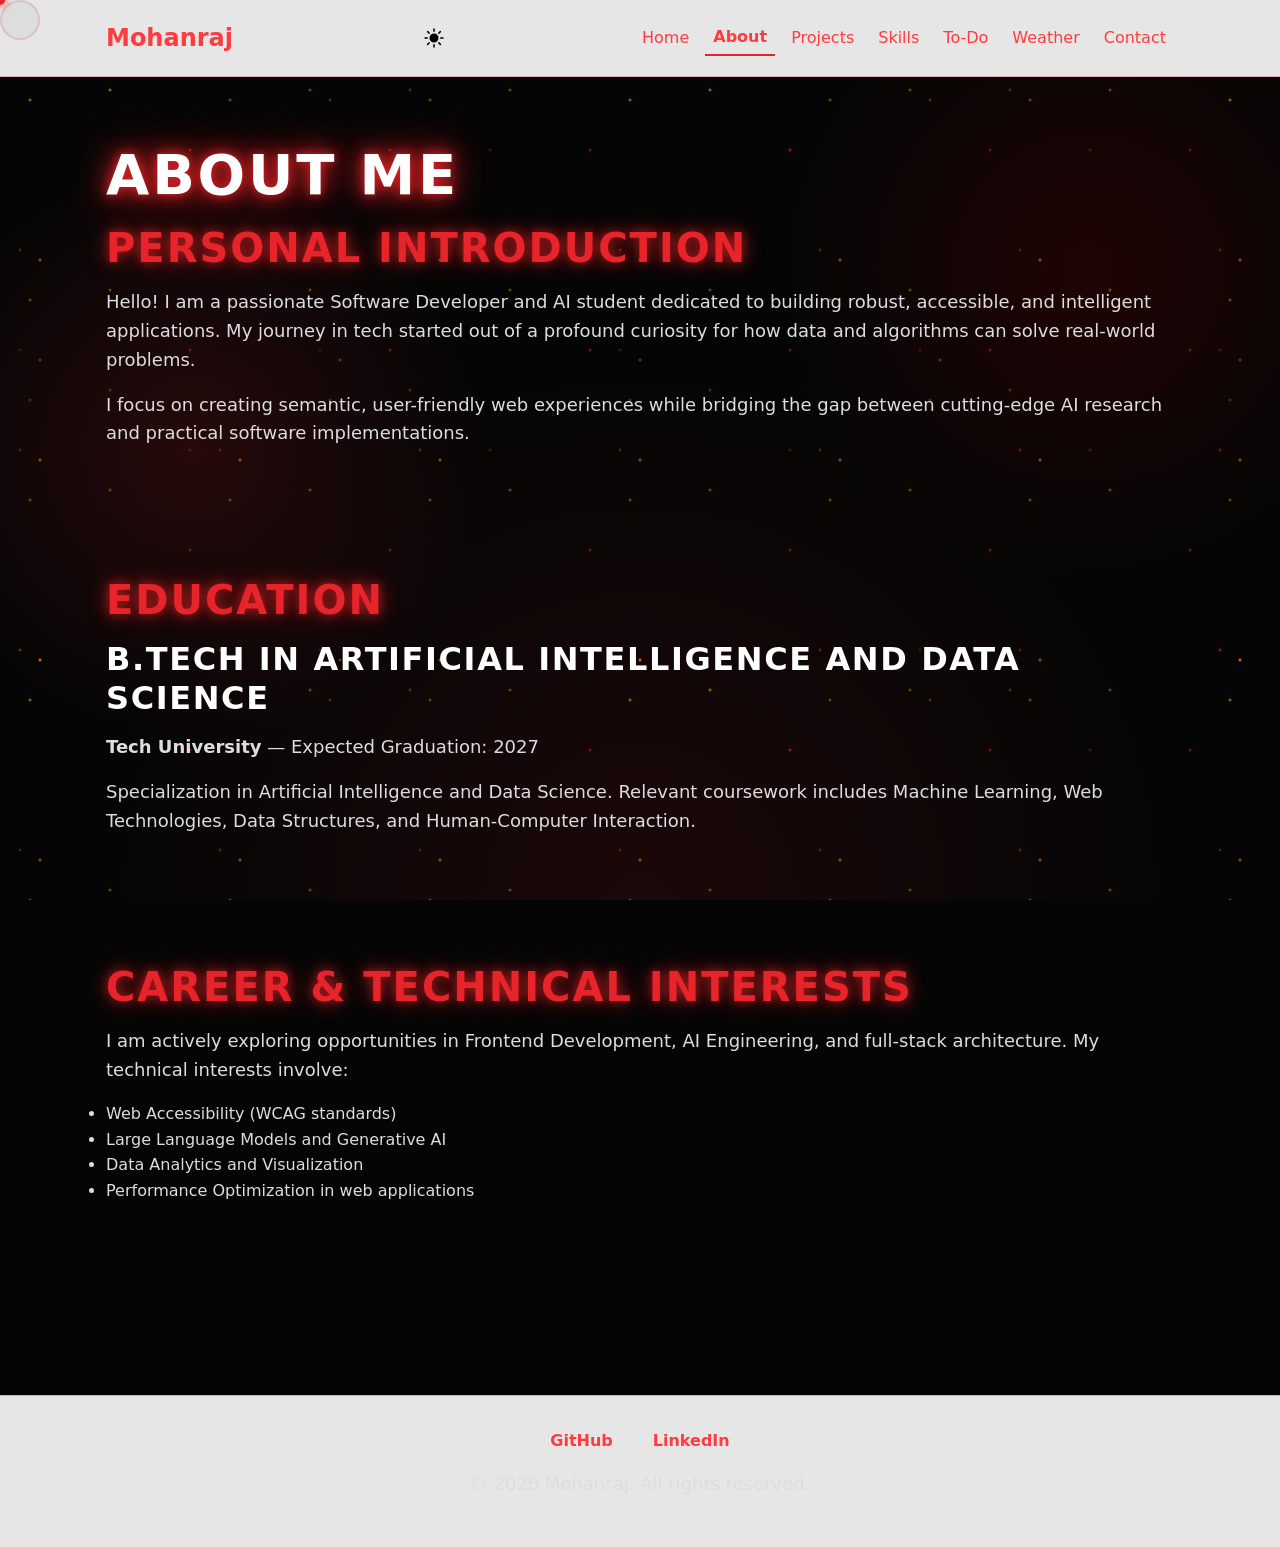
==== commit 45b31774: "Complete full-stack deployment capstone architecture" ====
--- a/about.html
+++ b/about.html
@@ -5,9 +5,9 @@
     <meta name="viewport" content="width=device-width, initial-scale=1.0">
     <meta name="description" content="Learn more about Mohanraj, a software developer and AI enthusiast, including education and career interests.">
     <meta name="robots" content="index, follow">
-    <title>About Me | Mohanraj</title>
+    <title>Professional Portfolio & Productivity Dashboard | Mohanraj</title>
     <link rel="stylesheet" href="styles.css">
-    <script src="main.js" defer></script>
+        <script type="module" src="js/app.js"></script>
 </head>
 <body>
     <a href="#main-content" class="skip-link">Skip to main content</a>
--- a/styles.css
+++ b/styles.css
@@ -5,20 +5,20 @@
 
 /* 1. CSS Variables / Theme */
 :root {
-  /* Light Theme Colors (Default) */
-  --bg-primary: #ffffff;
-  --bg-secondary: #f8fafc;
-  --surface: #ffffff;
-  --surface-hover: #f1f5f9;
-
-  --text-primary: #0f172a;
-  --text-secondary: #475569;
-
-  --accent: #2563eb;
-  --accent-hover: #1d4ed8;
-  --accent-light: rgba(37, 99, 235, 0.1);
-
-  --border-color: #e2e8f0;
+  /* Marvel Cinematic Theme Colors (Light Mode) */
+  --bg-primary: #f8f8f8;
+  --bg-secondary: #e6e6e6;
+  --surface: rgba(255, 255, 255, 0.9);
+  --surface-hover: #ffffff;
+
+  --text-primary: #000000;
+  --text-secondary: #333333;
+
+  --accent: #E62429; /* Marvel Red */
+  --accent-hover: #8B0000; /* Dark Red */
+  --accent-light: rgba(230, 36, 41, 0.15);
+
+  --border-color: rgba(230, 36, 41, 0.3);
 
   --error: #ef4444;
   --success: #10b981;
@@ -65,20 +65,20 @@
 }
 
 [data-theme="dark"] {
-  /* Dark Theme Colors */
-  --bg-primary: #0a0f18;
-  --bg-secondary: #141b26;
-  --surface: #1e293b;
-  --surface-hover: #2dd4bf10;
-
-  --text-primary: #f8fafc;
-  --text-secondary: #cbd5e1;
-
-  --accent: #38bdf8;
-  --accent-hover: #7dd3fc;
-  --accent-light: rgba(56, 189, 248, 0.1);
-
-  --border-color: rgba(255, 255, 255, 0.1);
+  /* Marvel Cinematic Theme Colors (Dark Mode) */
+  --bg-primary: #050505; /* Deep Black */
+  --bg-secondary: #111111; /* Dark Gray */
+  --surface: rgba(20, 20, 20, 0.85); /* Heavy dark glass */
+  --surface-hover: rgba(30, 30, 30, 0.95);
+
+  --text-primary: #ffffff;
+  --text-secondary: #aaaaaa;
+
+  --accent: #E62429; /* Marvel Red */
+  --accent-hover: #ff3b3f; /* Bright Red */
+  --accent-light: rgba(139, 0, 0, 0.4); /* Dark Red Glow */
+
+  --border-color: rgba(230, 36, 41, 0.4);
 
   --error: #f87171;
   --success: #4ade80;
@@ -153,9 +153,18 @@
 h1, h2, h3, h4 {
   line-height: 1.2;
   margin-bottom: var(--space-md);
-  font-weight: 800;
-  color: var(--text-primary);
-}
+  font-weight: 900;
+  color: #ffffff;
+  text-transform: uppercase;
+  letter-spacing: 0.05em;
+}
+h1 {
+  text-shadow: 0 0 10px rgba(230,36,41,0.8), 0 0 20px rgba(230,36,41,0.8), 0 0 40px rgba(230,36,41,1);
+}
+h2 {
+  text-shadow: 0 0 10px rgba(230,36,41,0.5), 0 0 20px rgba(230,36,41,0.8);
+}
+
 
 h1 { font-size: var(--text-4xl); }
 h2 { font-size: var(--text-3xl); color: var(--accent); }
@@ -198,6 +207,8 @@
 /* 6. Header & Navigation */
 .site-header {
   background-color: var(--surface);
+  backdrop-filter: blur(16px);
+  -webkit-backdrop-filter: blur(16px);
   border-bottom: 1px solid var(--border-color);
   padding: var(--space-sm) 0;
   position: sticky;
@@ -358,6 +369,8 @@
 /* 13. Components */
 .card {
   background-color: var(--surface);
+  backdrop-filter: blur(12px);
+  -webkit-backdrop-filter: blur(12px);
   border-radius: var(--radius-lg);
   padding: var(--space-lg);
   border: 1px solid var(--border-color);
@@ -914,3 +927,158 @@
   font-weight: 700;
   color: var(--text-primary);
 }
+
+
+/* 17. Cursor Flow Effect */
+@media (pointer: fine) {
+  body, a, button, input, textarea, .theme-toggle-btn {
+    cursor: none !important;
+  }
+}
+
+.cursor-dot, .cursor-outline {
+  position: fixed;
+  top: 0;
+  left: 0;
+  transform: translate(-50%, -50%);
+  border-radius: 50%;
+  z-index: 9999;
+  pointer-events: none;
+  transition: opacity 0.3s ease, transform 0.1s cubic-bezier(0.175, 0.885, 0.32, 1.275);
+}
+
+.cursor-dot {
+  width: 10px;
+  height: 10px;
+  background-color: var(--accent);
+  box-shadow: 0 0 10px var(--accent);
+}
+
+.cursor-outline {
+  width: 40px;
+  height: 40px;
+  border: 2px solid var(--accent-light);
+  background-color: rgba(34, 84, 61, 0.05); /* very subtle tint */
+}
+[data-theme="dark"] .cursor-outline {
+  background-color: rgba(74, 222, 128, 0.05);
+}
+
+/* Hovering effect */
+.cursor-dot.hovering {
+  transform: translate(-50%, -50%) scale(1.5);
+  background-color: transparent;
+  border: 2px solid var(--accent);
+}
+
+.cursor-outline.hovering {
+  transform: translate(-50%, -50%) scale(1.5);
+  border-color: var(--accent);
+  background-color: var(--accent-light);
+}
+
+/* Cinematic Spiderman Sparks Background */
+body {
+  background-color: #050505;
+  background-image: 
+    radial-gradient(circle at 15% 50%, rgba(230, 36, 41, 0.15), transparent 25%),
+    radial-gradient(circle at 85% 30%, rgba(139, 0, 0, 0.2), transparent 25%),
+    radial-gradient(circle at 50% 100%, rgba(230, 36, 41, 0.1), transparent 50%);
+  background-attachment: fixed;
+  color: #ffffff;
+  position: relative;
+}
+
+/* Sparks Effect */
+body::before, body::after {
+  content: '';
+  position: fixed;
+  top: 0;
+  left: 0;
+  width: 100vw;
+  height: 100vh;
+  pointer-events: none;
+  z-index: -1;
+  background-image: 
+    radial-gradient(2px 2px at 40px 60px, #ffaa00, rgba(0,0,0,0)),
+    radial-gradient(2px 2px at 20px 50px, #ff3300, rgba(0,0,0,0)),
+    radial-gradient(2px 2px at 30px 100px, #ffaa00, rgba(0,0,0,0)),
+    radial-gradient(2px 2px at 40px 60px, #ff3300, rgba(0,0,0,0)),
+    radial-gradient(2px 2px at 110px 90px, #ffaa00, rgba(0,0,0,0)),
+    radial-gradient(2px 2px at 190px 150px, #ff3300, rgba(0,0,0,0));
+  background-repeat: repeat;
+  background-size: 200px 200px;
+  animation: sparksAnim 4s linear infinite;
+  opacity: 0.6;
+}
+body::after {
+  background-size: 300px 300px;
+  animation: sparksAnim 6s linear infinite;
+  opacity: 0.4;
+}
+
+@keyframes sparksAnim {
+  0% { transform: translateY(0) rotate(0deg); opacity: 0; }
+  10% { opacity: 0.8; }
+  90% { opacity: 0.8; }
+  100% { transform: translateY(-300px) rotate(10deg); opacity: 0; }
+}
+
+[data-theme="light"] body {
+  /* Enforce dark mode for this specific UI */
+  background-color: #050505;
+}
+
+/* Ensure cards are dark and cinematic */
+.card {
+  background-color: rgba(15, 15, 15, 0.85) !important;
+  border: 1px solid rgba(230, 36, 41, 0.3) !important;
+  box-shadow: 0 4px 20px rgba(0,0,0,0.5), 0 0 15px rgba(230, 36, 41, 0.1) !important;
+}
+.card:hover {
+  box-shadow: 0 10px 30px rgba(0,0,0,0.8), 0 0 25px rgba(230, 36, 41, 0.3) !important;
+  border-color: rgba(230, 36, 41, 0.8) !important;
+}
+
+/* Update text colors to match the dark vibe */
+p, li {
+  color: #dddddd !important;
+}
+a {
+  color: #ff3b3f !important;
+}
+a:hover {
+  color: #ff8888 !important;
+  text-shadow: 0 0 8px rgba(255, 59, 63, 0.8);
+}
+.btn {
+  background-color: rgba(230, 36, 41, 0.1) !important;
+  border: 1px solid #E62429 !important;
+  color: #ffffff !important;
+  text-transform: uppercase;
+  letter-spacing: 1px;
+}
+.btn:hover {
+  background-color: #E62429 !important;
+  box-shadow: 0 0 15px #E62429, 0 0 30px #E62429 !important;
+}
+
+/* Micro-animations */
+.btn {
+  transition: all 0.3s cubic-bezier(0.34, 1.56, 0.64, 1);
+  box-shadow: 0 4px 15px var(--accent-light);
+}
+.btn:hover {
+  transform: translateY(-2px) scale(1.02);
+  box-shadow: 0 10px 15px -3px var(--accent-light);
+}
+.card {
+  transition: transform 0.4s cubic-bezier(0.34, 1.56, 0.64, 1), box-shadow 0.4s ease, background-color 0.4s ease;
+}
+.card:hover {
+  transform: translateY(-8px) scale(1.01);
+  box-shadow: 0 20px 25px -5px rgba(0,0,0,0.1), 0 10px 10px -5px var(--accent-light);
+}
+[data-theme="dark"] .card:hover {
+  box-shadow: 0 20px 25px -5px rgba(0,0,0,0.5), 0 10px 10px -5px var(--accent-light);
+}
